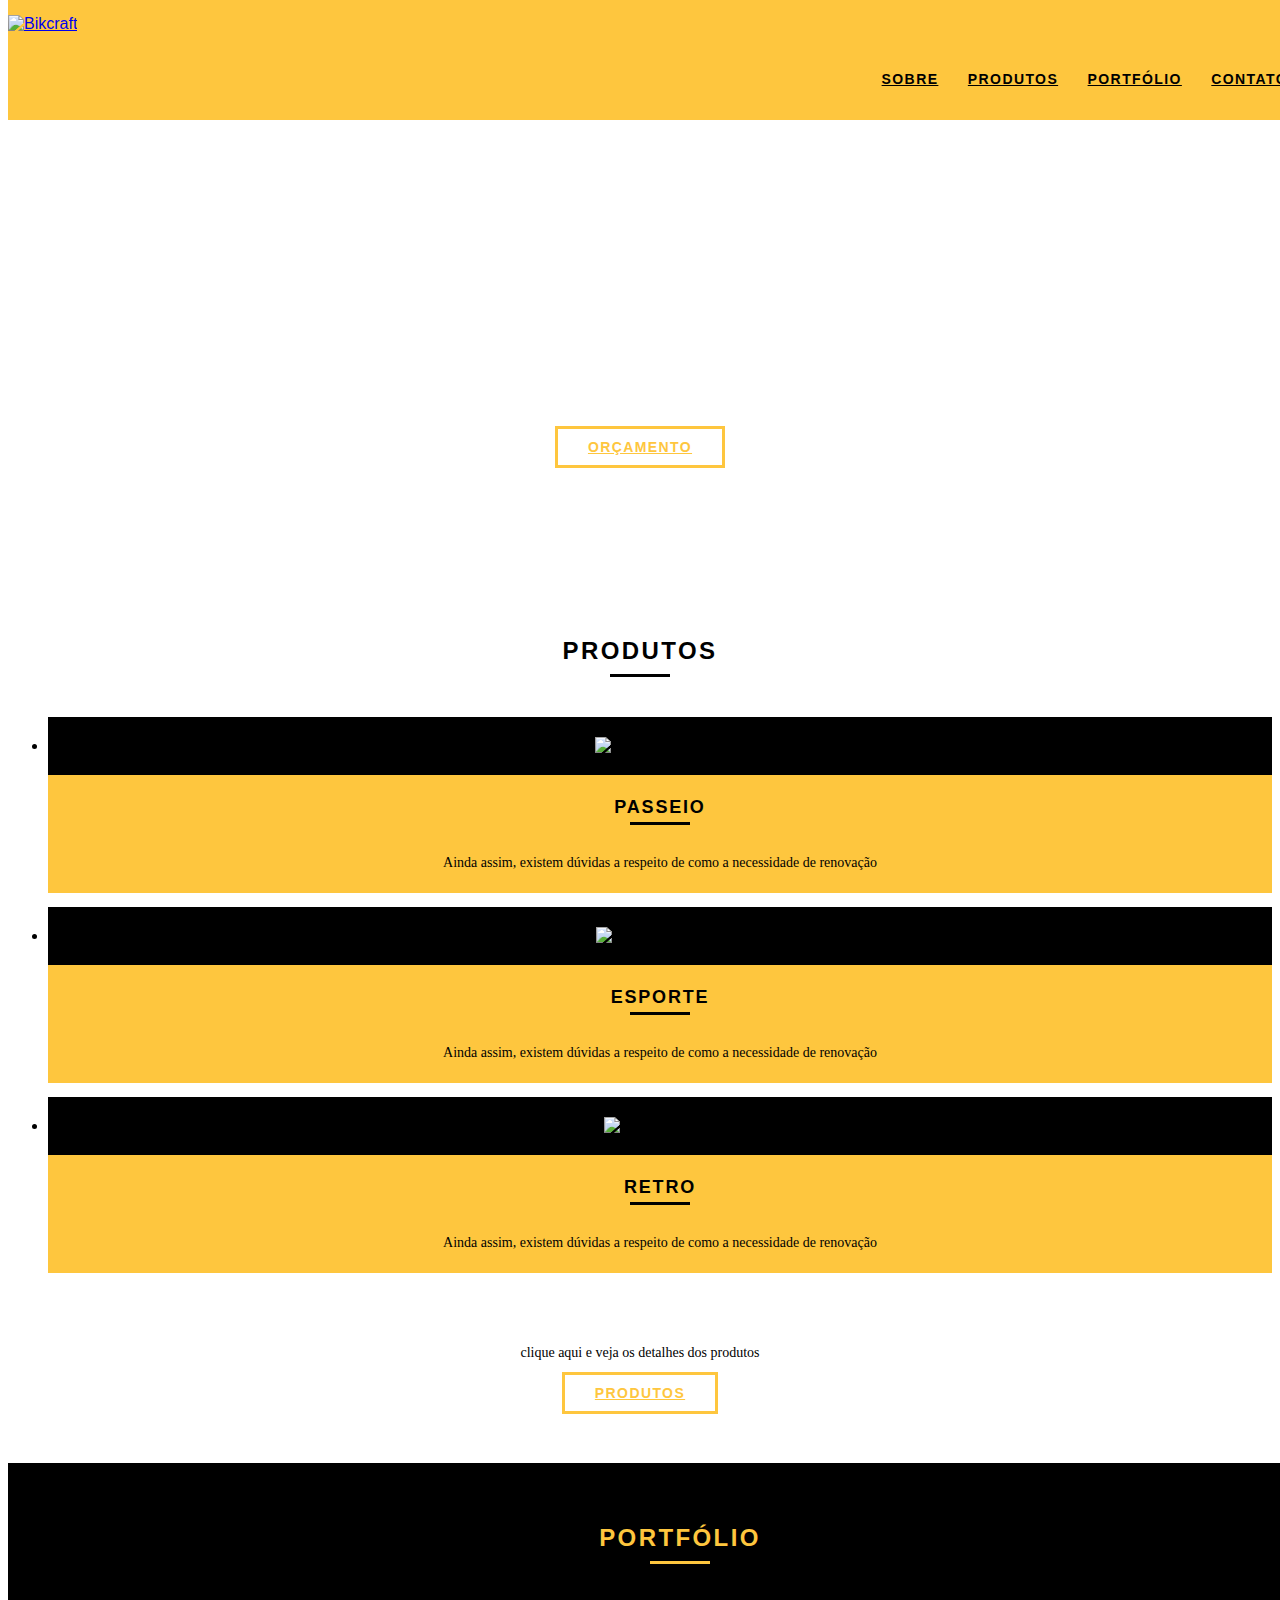
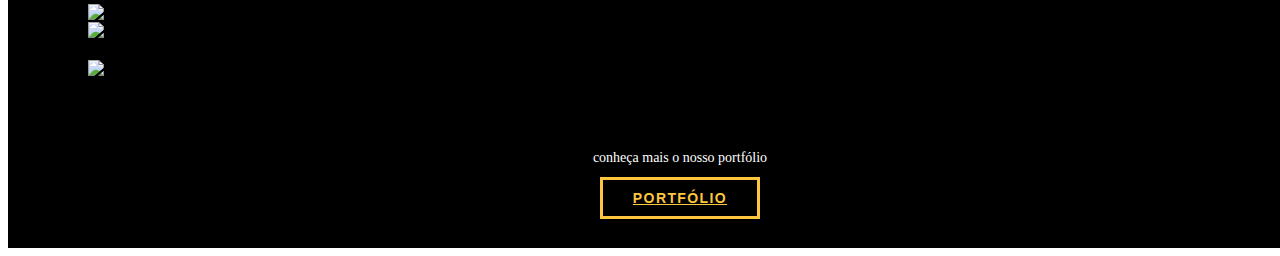
==== index.html @ a6dc9d0b "Finalizando Portfólio" ====
<!DOCTYPE html>
<html lang="pt-br">
	<head>
		<meta charset="utf-8">
		<title>Bikcraft</title>
		<link rel="stylesheet" href="css/normalize.css">
		<link rel="stylesheet" href="css/reset.css">
		<link rel="stylesheet" href="css/grid.css">
		<link rel="stylesheet" href="css/style.css">

	</head>
	<body>
		
		<header class="header">
			<div class="container">
				<a href="index.html" class="grid-4">
					<img src="img/bikcraft.svg" alt="Bikcraft">
				</a>

				<nav  class="grid-12 header_menu">
					<ul>
						<li><a href="sobre.html">Sobre</a></li>
						<li><a href="produtos.html">Produtos</a></li>
						<li><a href="portfolio.html">Portfólio</a></li>
						<li><a href="contatos.html">Contato</a></li>
					</ul>
				</nav>
			</div>
		</header>

		<section class="introducao">
			<div class="container">
				<h1>Bicicletas Feitas a Mão</h1>
				<blockquote class="quote-externo">
					<p>"Não tenha nada em sua casa que você não considere útil ou acredite ser bonito"</p>
					<cite>WILLIAM MORRIS</cite>
				</blockquote>
				<a href="pdrodutos.html" class="btn">Orçamento</a>
			</div>
		</section>

		<section class="produtos container">
			<h2  class="subtitulo">Produtos</h2>
			<ul class="produtos_lista">

				<li class="grid-1-3">
					<div class="produtos_icone"> 
						<img src="img/produtos/passeio.svg" alt="Bikcraft Passeio">
					</div>
					<h3>Passeio</h3>
					<p>Ainda assim, existem dúvidas a respeito de como a necessidade de renovação</p>
				</li>

				<li class="grid-1-3">
					<div class="produtos_icone"> 
						<img src="img/produtos/esporte.svg" alt="Bikcraft Esporte">
					</div>
					<h3>Esporte</h3>
					<p>Ainda assim, existem dúvidas a respeito de como a necessidade de renovação</p>
				</li>

				<li class="grid-1-3">
					<div class="produtos_icone"> 
						<img src="img/produtos/retro.svg" alt="Bikcraft Retro">
					</div>
					<h3>Retro</h3>
					<p>Ainda assim, existem dúvidas a respeito de como a necessidade de renovação</p>
				</li>
			</ul>

			<div class="call">
				<p>clique aqui e veja os detalhes dos produtos</p>
				<a href="produtos.html" class="btn btn-preto">Produtos</a>
			</div>
		</section>
<!--Fecha produtos-->

		<section class="portfolio">
			<div class="container">
				<h2 class="subtitulo">Portfólio</h2>
				<ul class="portfolio_lista">
					<li class="grid-8"><img src="img/portfolio/retro.jpg" alt="Bicleta Retro"></li>
					<li class="grid-8"><img src="img/portfolio/passeio.jpg" alt="Bicleta Passeio"></li>
					<li class="grid-16"><img src="img/portfolio/esporte.jpg" alt="Bicleta Esporte"></li>
				</ul>

				<div class="call">
					<p>conheça mais o nosso portfólio</p>
					<a href="portfolio.html" class="btn">Portfólio</a>
				</div>
			</div>
		</section>

	</body>
</html>
---- css/style.css ----
/* Estilos Gerais */

body{
    font-family: Arial, Helvetica, sans-serif;
}

p{
    font-family: Georgia, 'Times New Roman', serif;
    font-size: 14px;
    line-height: 20px;
}

.btn{
    border: 3px solid #fec63e;
    padding: 10px 30px;
    color: #fec63e;
    font-size: 14px;
    line-height: 20px;
    text-transform: uppercase;
    letter-spacing: .1em;
    font-weight: bold;
}

.btn:hover{
    color: #fff;
    border-color: #fff;
}

.btn.btn-preto:hover{
    color: #000;
    border-color: black;
}

.subtitulo{
    font-size: 24px;
    line-height: 30px;
    font-weight: bold;
    letter-spacing: .1em;
    color: black;
    text-transform: uppercase;
    text-align: center;
    margin-bottom: 40px;
}

.subtitulo:after{
    content: "";
    display: block;
    width: 60px;
    height: 3px;
    background: black;
    margin: 8px auto;
}

/* Header */

.header{
    position: fixed;
    top: 0;
    width: 100%;
    background: #fec63e;
    padding: 15px 0;
    z-index: 10;
}

.header_menu{
    text-align: right;
}

.header_menu ul li{
    display: inline-block;
    margin-left: 25px;
    margin-top: 20px;
}

.header_menu ul li a{
    color: #000;
    font-weight: bold;
    text-transform: uppercase;
    letter-spacing: .1em;
    font-size: 14px;
    line-height: 20px;
    padding: 10px 0;
}

.header_menu ul li a:hover {
    color: #fff
}

/* Introdução */

.introducao{
    width: 100%;
    height: 380px;
    background: url("../img/bg.jpg");
    background-size: cover;
    margin-top: 96px;
    text-align: center;
    padding-top: 80px;
}

.introducao h1{
    font-size: 48px;
    color: #fff;
    font-weight: bold;
    text-transform: uppercase;
}

.quote-externo{
    max-width: 320px;
    margin: 0 auto;
    color: #fff;
    margin-bottom: 40px;
}

.quote-externo p{
    font-style: italic;
}

.quote-externo p:before, .quote-externo p:after{
    content: "";
    display: block;
    width: 60px;
    height: 3px;
    background: #fff;
    margin: 14px auto 10px auto;
}

.quote-externo cite{
    font-style: normal;
    font-weight: bold;
    font-size: 14px;
    letter-spacing: .1em;
}

/* Produtos */

.produtos{
    padding: 60px 0px 60px 0px;
}

.produtos_lista li{
    background: #fec63e;
    text-align: center;
}

.produtos_lista li h3{
    font-weight: bold;
    font-size: 18px;
    line-height: 25px;
    text-transform: uppercase;
    letter-spacing: .1em;
    margin-top: 20px;
}

.produtos_lista li h3:after{
    content: "";
    display: block;
    width: 60px;
    height: 3px;
    background: black;
    margin: 2px auto;
}

.produtos_lista li p{
    padding: 10px 20px 20px 20px;
}

.produtos_icone{
    background: black;
    padding: 20px;
}

.call{
    padding-top: 40px;
    text-align: center;
    clear: both;
}

.call p{
    margin-bottom: 20px;
}

/* Portfólio */

.portfolio{
    width: 100%;
    background: black;
    padding: 40px;
}

.portfolio .subtitulo{
    color: #fec63e;
}

.portfolio .subtitulo:after{
    background: #fec63e;
}

.portfolio_lista li:last-child{
    margin-top: 20px;
}

.portfolio .call p{
    color: #fff;
}
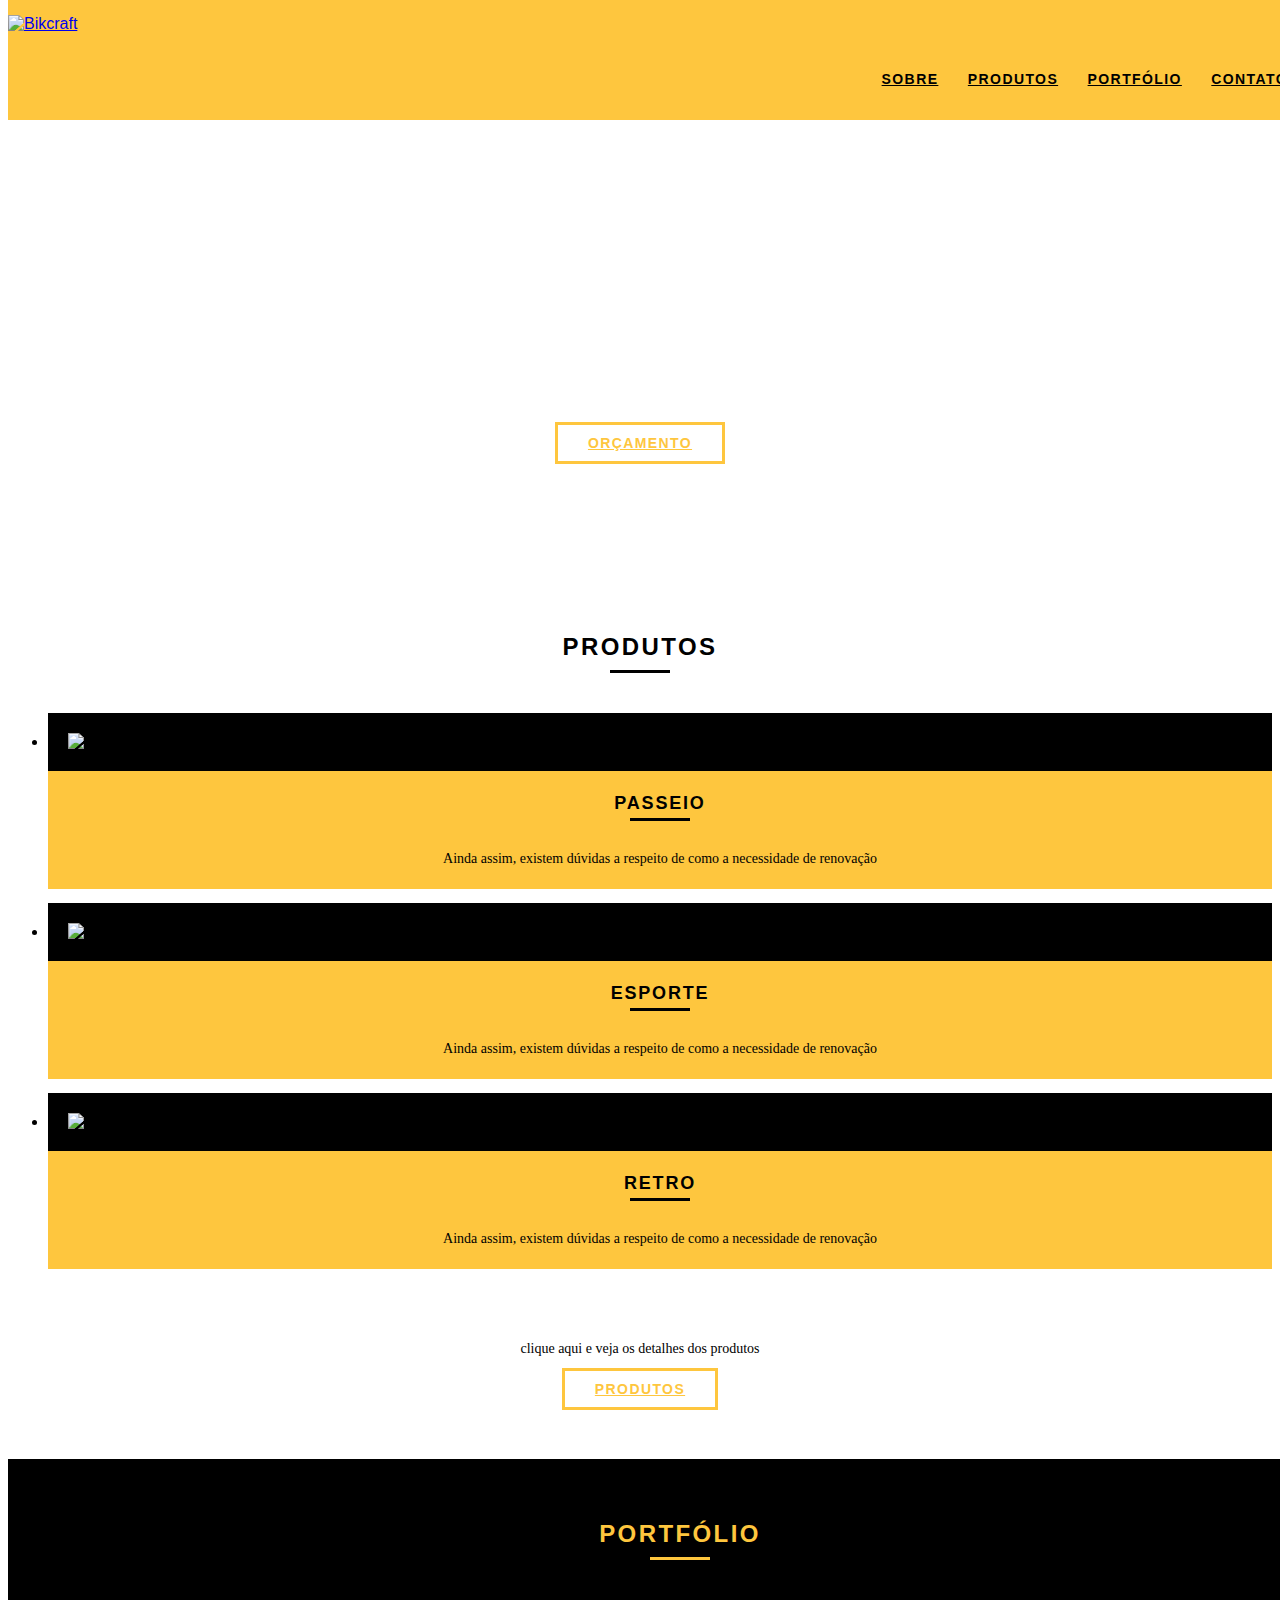
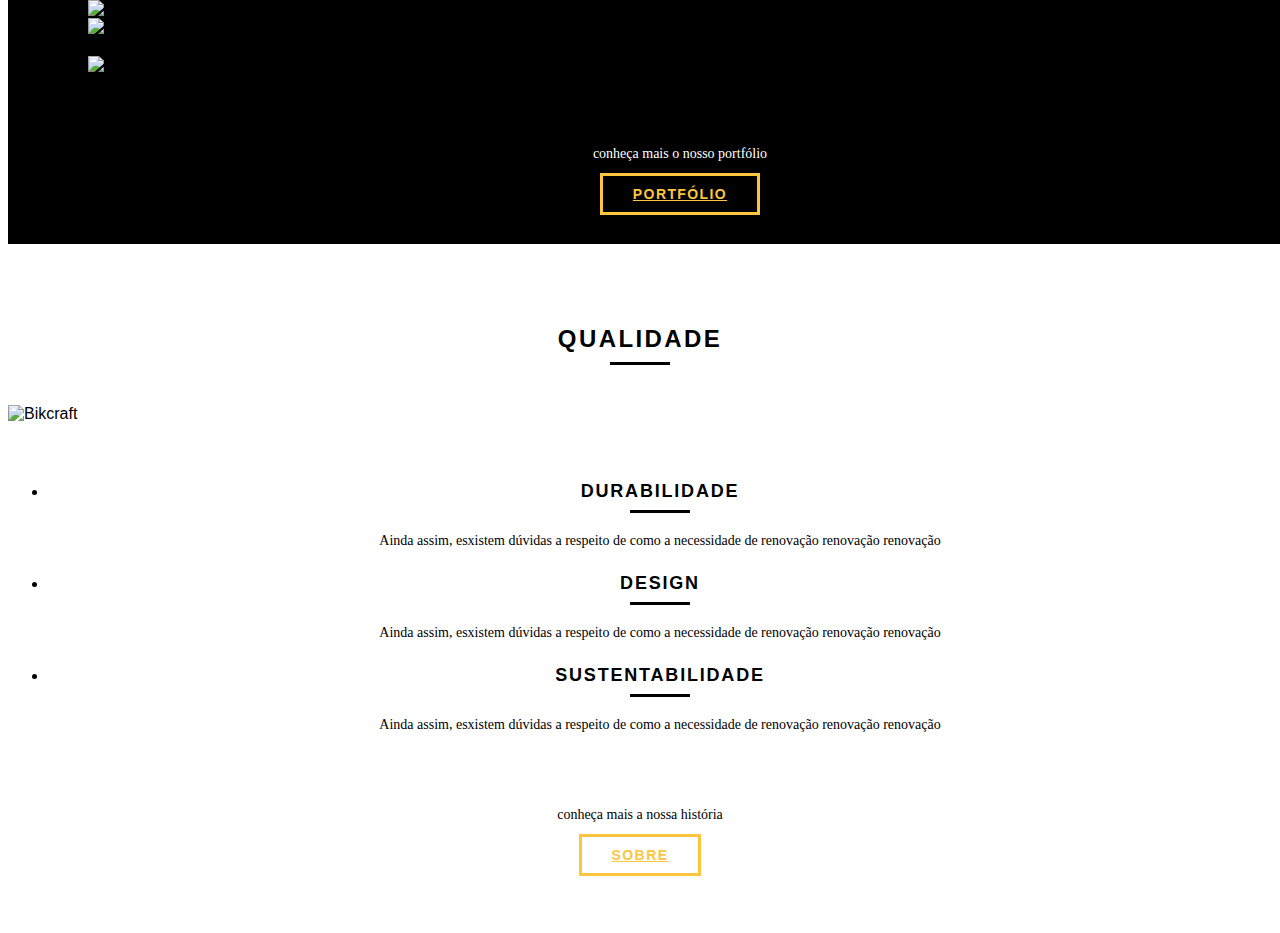
==== commit aa846d4c: "Finalzando qualidade" ====
--- a/index.html
+++ b/index.html
@@ -91,5 +91,28 @@
 			</div>
 		</section>
 
+		<section class="qualidade container">
+			<h2 class="subtitulo">qualidade</h2>
+			<img src="img/bikcraft-qualidade.svg" alt="Bikcraft">
+			<ul class="qualidade_lista">
+				<li class="grid-1-3">
+					<h3>Durabilidade</h3>
+					<p>Ainda assim, esxistem dúvidas a respeito de como a necessidade de renovação renovação renovação</p>
+				</li>
+				<li class="grid-1-3">
+					<h3>Design</h3>
+					<p>Ainda assim, esxistem dúvidas a respeito de como a necessidade de renovação renovação renovação</p>
+				</li>
+				<li class="grid-1-3">
+					<h3>Sustentabilidade</h3>
+					<p>Ainda assim, esxistem dúvidas a respeito de como a necessidade de renovação renovação renovação</p>
+				</li>
+			</ul>
+			<div class="call">
+				<p>conheça mais a nossa história</p>
+				<a href="sobre.html" class="btn btn-preto">Sobre</a>
+			</div>
+		</section>
+
 	</body>
 </html>--- a/css/style.css
+++ b/css/style.css
@@ -8,6 +8,10 @@
     font-family: Georgia, 'Times New Roman', serif;
     font-size: 14px;
     line-height: 20px;
+}
+
+img{
+    display: block;
 }
 
 .btn{
@@ -93,7 +97,7 @@
     height: 380px;
     background: url("../img/bg.jpg");
     background-size: cover;
-    margin-top: 96px;
+    margin-top: 92px;
     text-align: center;
     padding-top: 80px;
 }
@@ -202,4 +206,55 @@
 
 .portfolio .call p{
     color: #fff;
-}+}
+
+/* Qualidade */
+
+.qualidade{
+    padding: 60px 0;
+}
+
+.qualidade:after{
+    content: "";
+    width: 634px;
+    height: 83px;
+    display: block;
+    background: url("../img/linhas.svg") no-repeat center;
+    position: absolute;
+    top: 209px;
+    right:162px;
+    z-index: -1;
+}
+
+.qualidade img{
+    margin: 0 auto;
+}
+
+.qualidade_lista{
+    padding-top: 20px;
+}
+
+.qualidade_lista li{
+    text-align: center;
+    padding: 0 40px;
+}
+
+.qualidade_lista li h3{
+    font-weight: bold;
+    font-size: 18px;
+    line-height: 25px;
+    text-transform: uppercase;
+    letter-spacing: .1em;
+    margin-top: 20px;
+}
+
+.qualidade_lista li h3:after{
+    content: "";
+    display: block;
+    width: 60px;
+    height: 3px;
+    background: black;
+    margin: 6px auto;
+}
+
+/* footer */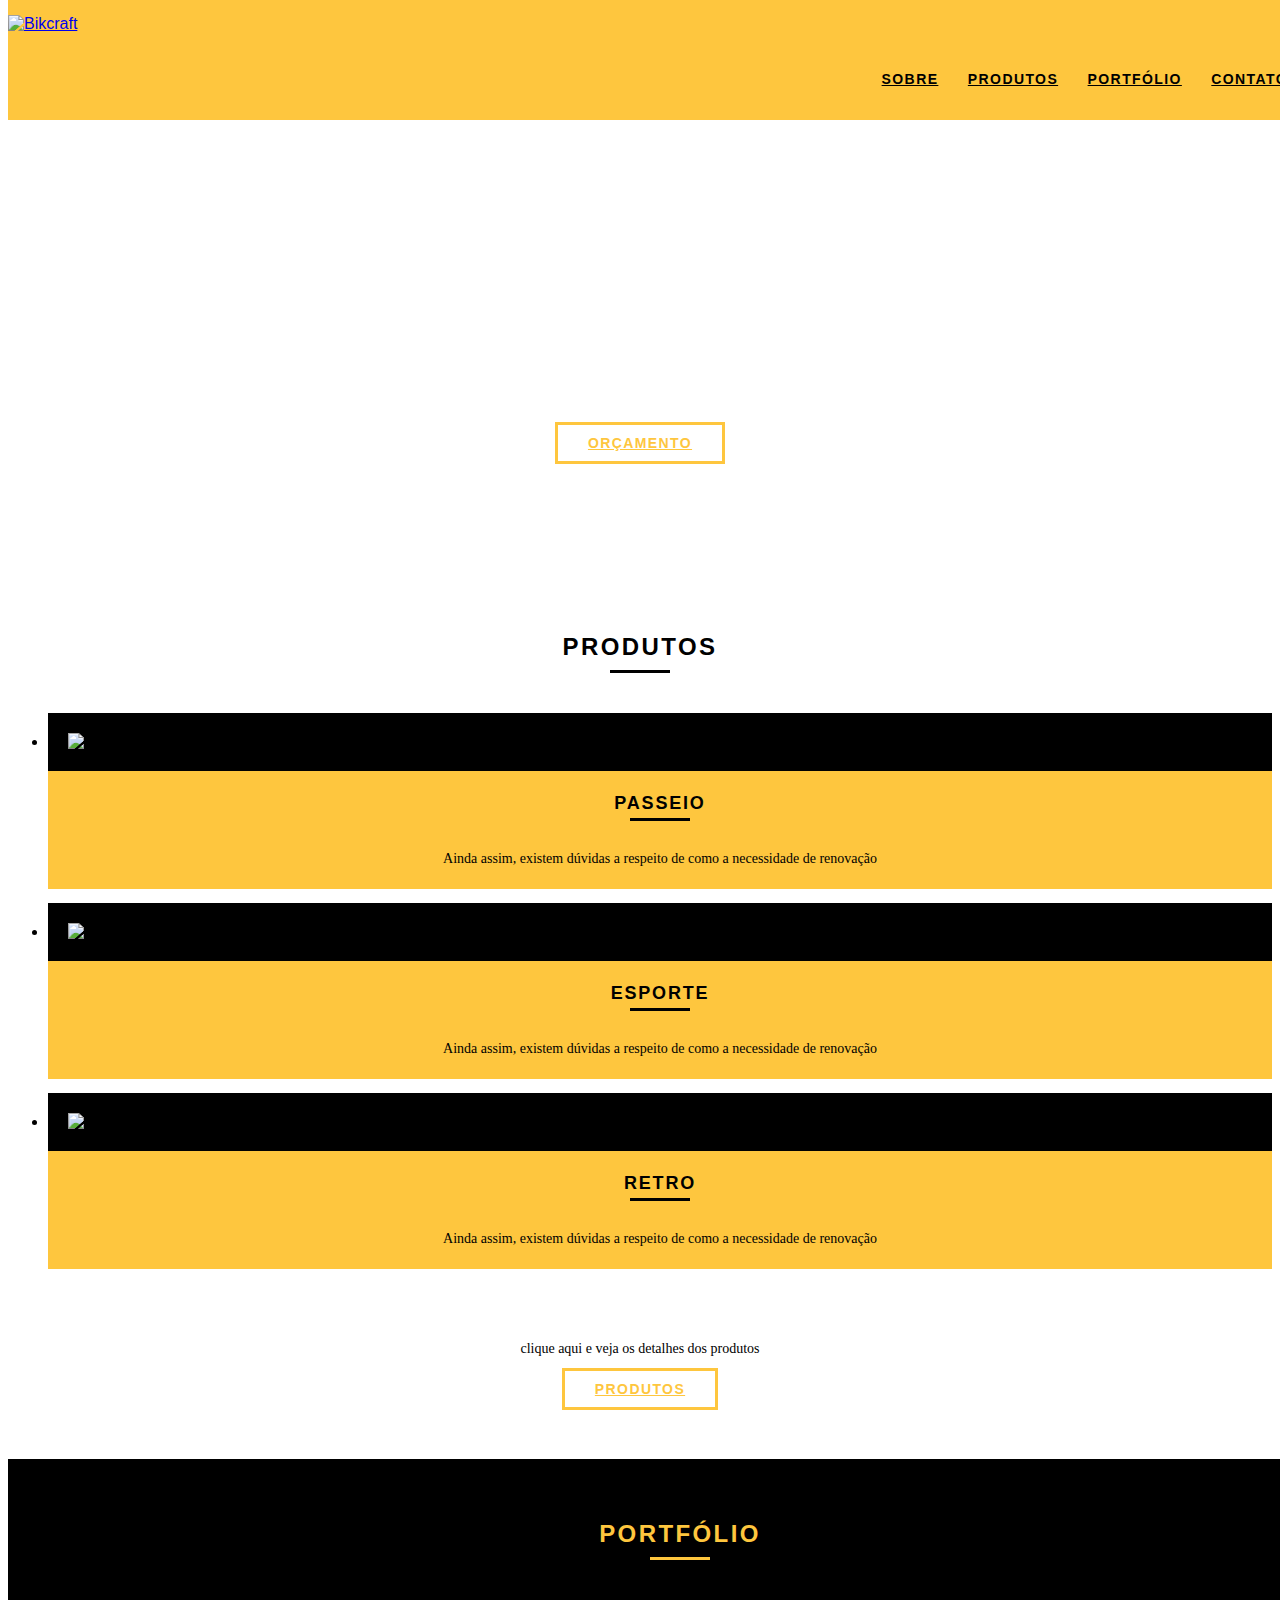
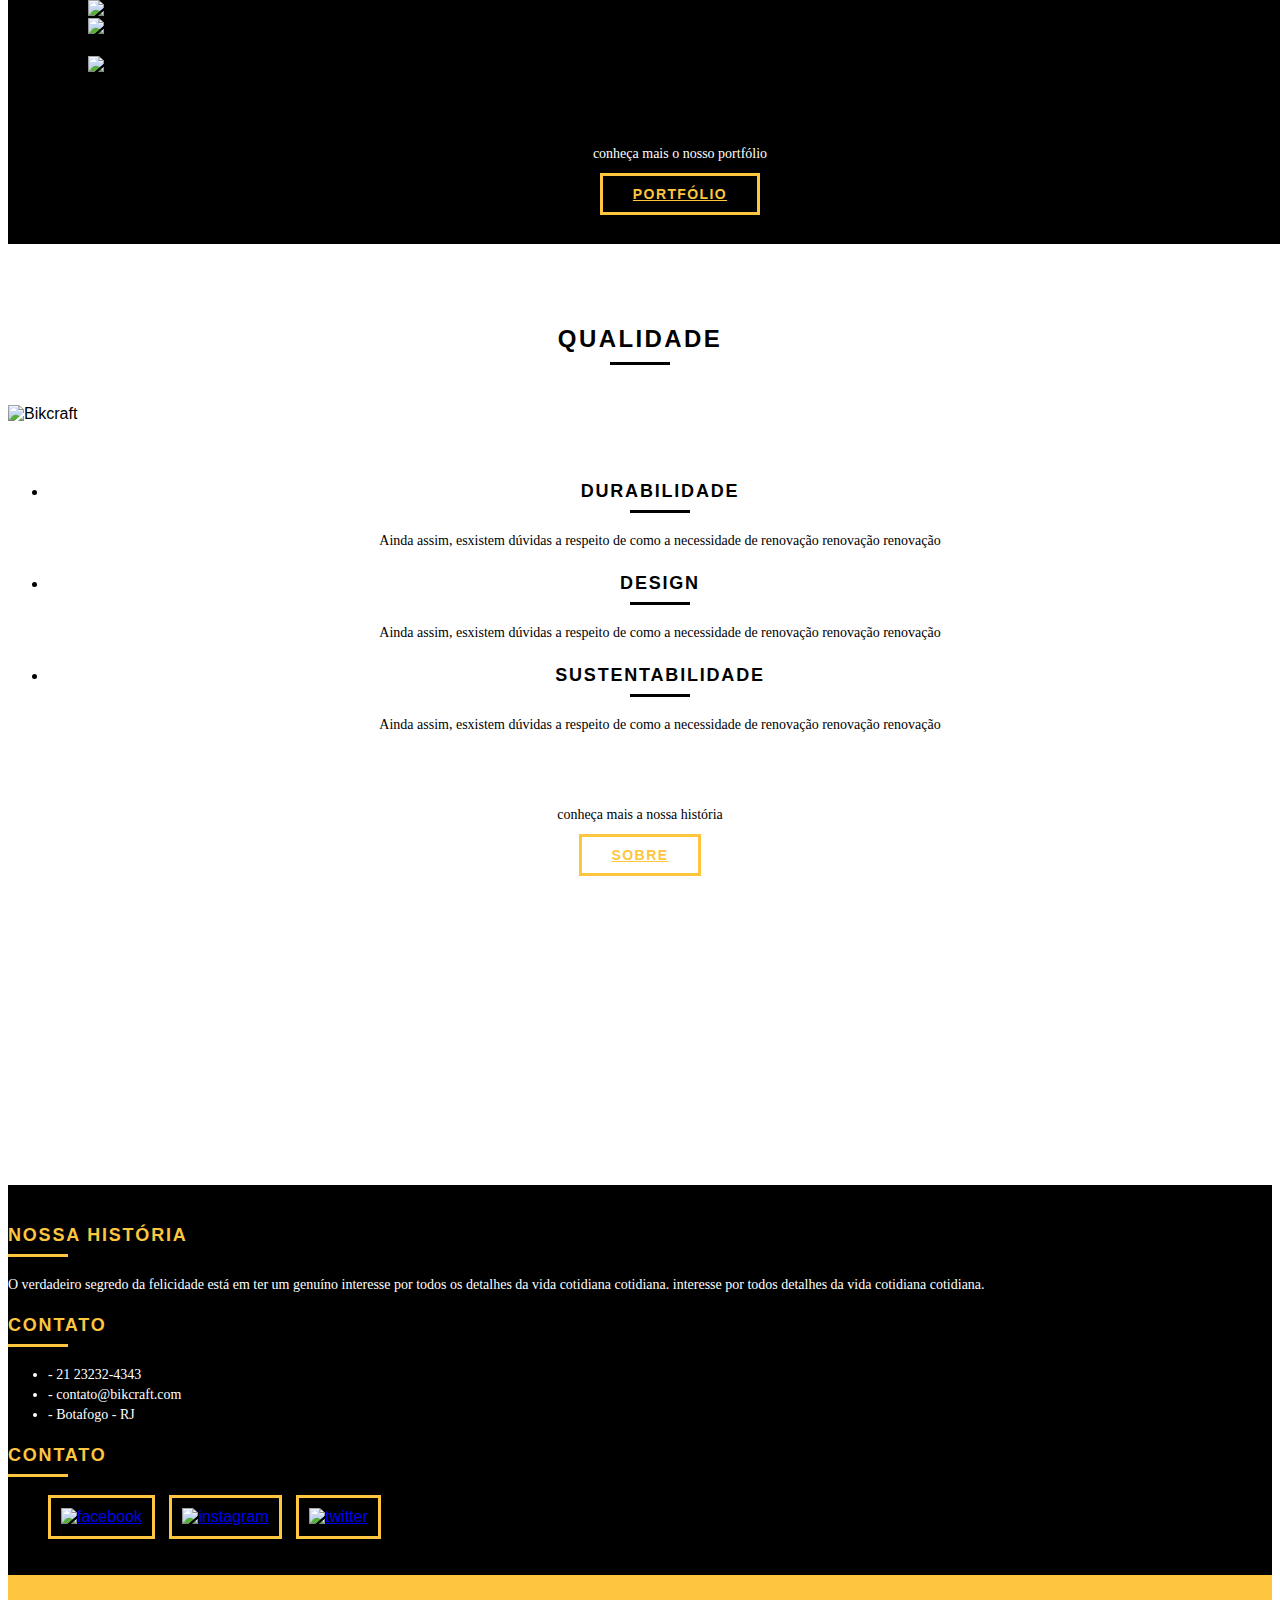
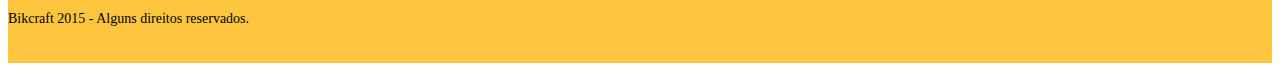
==== commit c639e2e0: "finalizando footer" ====
--- a/index.html
+++ b/index.html
@@ -114,5 +114,46 @@
 			</div>
 		</section>
 
+		<section class="quebra">
+			<blockquote class="quote-externo container">
+				<p>"O verdadeiro segredo da felicidade está em ter um genuíno interesse por todos os detalhes da vida cotidiana."</p>
+				<cite>WILLIAM MORRIS</cite>
+			</blockquote>
+		</section>
+
+		<footer>
+			<div class="footer">
+				<div class="container">
+					<div class="grid-8 footer_historia">
+						<h3>Nossa História</h3>
+						<p>O verdadeiro segredo da felicidade está em ter um genuíno interesse por todos os detalhes da vida cotidiana cotidiana. interesse por todos detalhes da vida cotidiana cotidiana.</p>
+					</div>
+
+					<div class="grid-4 footer_contato">
+						<h3>Contato</h3>
+						<ul>
+							<li>- 21 23232-4343</li>
+							<li>- contato@bikcraft.com</li>
+							<li>- Botafogo - RJ</li>
+						</ul>
+					</div>
+
+					<div class="grid-4 footer_redes">
+						<h3>Contato</h3>
+						<ul>
+							<li><a href="http://facebook.com" target="_blank"><img src="img/redes-sociais/facebook.svg" alt="facebook"></a></li>
+							<li><a href="http://instagram.com" target="_blank"><img src="img/redes-sociais/instagram.svg" alt="instagram"></a></li>
+							<li><a href="http://twitter.com" target="_blank"><img src="img/redes-sociais/twitter.svg" alt="twitter"></a></li>
+						</ul>
+					</div>
+				</div>
+			</div>
+
+			<div class="copy">
+				<div class="container">
+					<p class=grid-16>Bikcraft 2015 - Alguns direitos reservados.</p>
+				</div>
+			</div>
+		</footer>
 	</body>
 </html>--- a/css/style.css
+++ b/css/style.css
@@ -257,4 +257,75 @@
     margin: 6px auto;
 }
 
-/* footer */+/* quebra */
+
+.quebra{
+    width: 100%;
+    height: 220px;
+    background: url("../img/bg-footer.jpg") no-repeat center;
+    background-size: cover;
+    text-align: center;
+    padding-top: 40px;
+}
+
+.quebra .quote-externo{
+    max-width: 400px;
+}
+
+/* footer */
+
+.footer{
+    width: 100%;
+    background: black;
+    color: #fff;
+    padding: 20px 0;
+}
+
+.footer h3{
+    font-size: 18px;
+    line-height: 25px;
+    color: #fec63e;
+    text-transform: uppercase;
+    letter-spacing: .1em;
+    font-weight: bold;
+}
+
+.footer h3:after{
+    content: "";
+    display: block;
+    width: 60px;
+    height: 3px;
+    background: #fec63e;
+    margin: 6px 0 12px 0;
+}
+
+.footer_historia{
+    padding-right: 40px;
+}
+
+.footer_contato ul li{
+    font-size: 14px;
+    line-height: 20px;
+    font-family: Georgia, 'Times New Roman', Times, serif;
+}
+
+.footer_redes ul li{
+    display: inline-block;
+    margin-right: 10px;
+}
+
+.footer_redes ul li a{
+    border: 3px solid #fec63e;
+    display: block;
+    padding: 10px;
+}
+
+.footer_redes ul li a:hover{
+    border-color: #fff;
+}
+
+.copy{
+    width: 100%;
+    padding: 20px 0;
+    background: #fec63e;
+}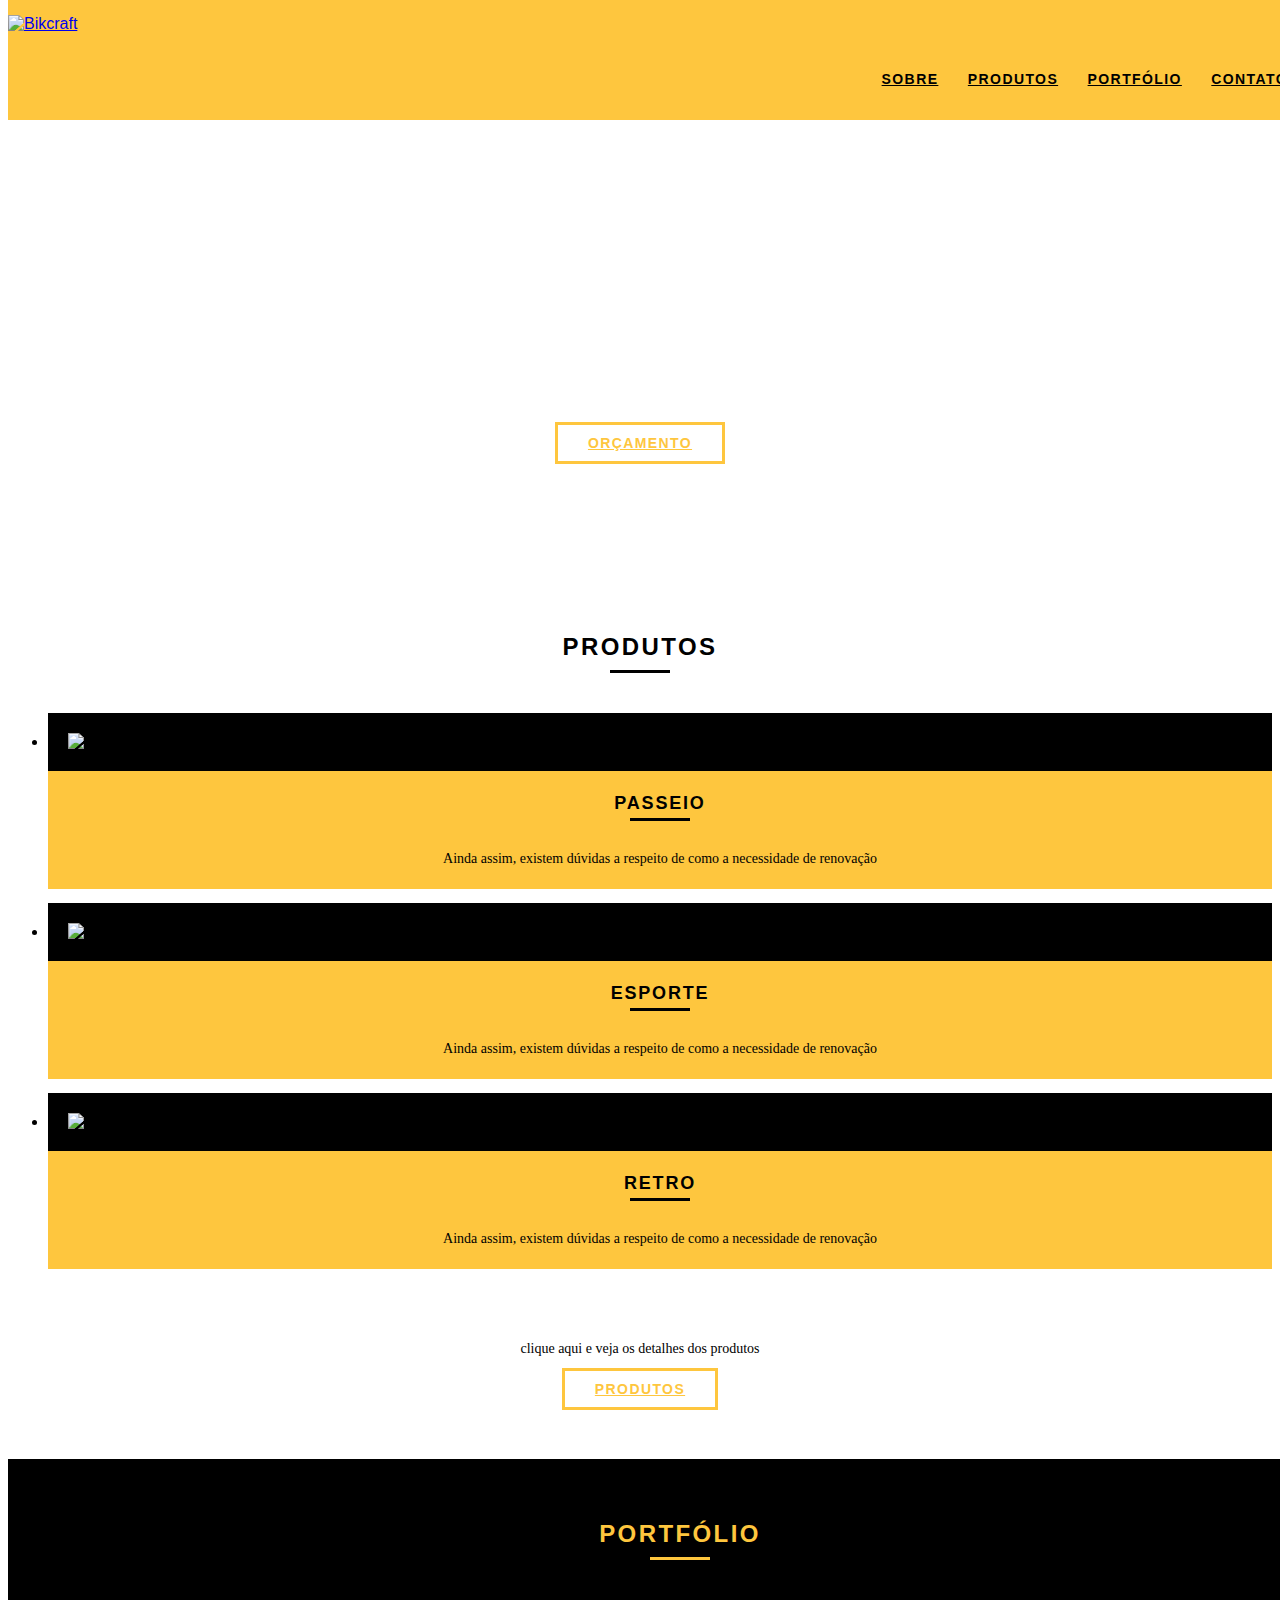
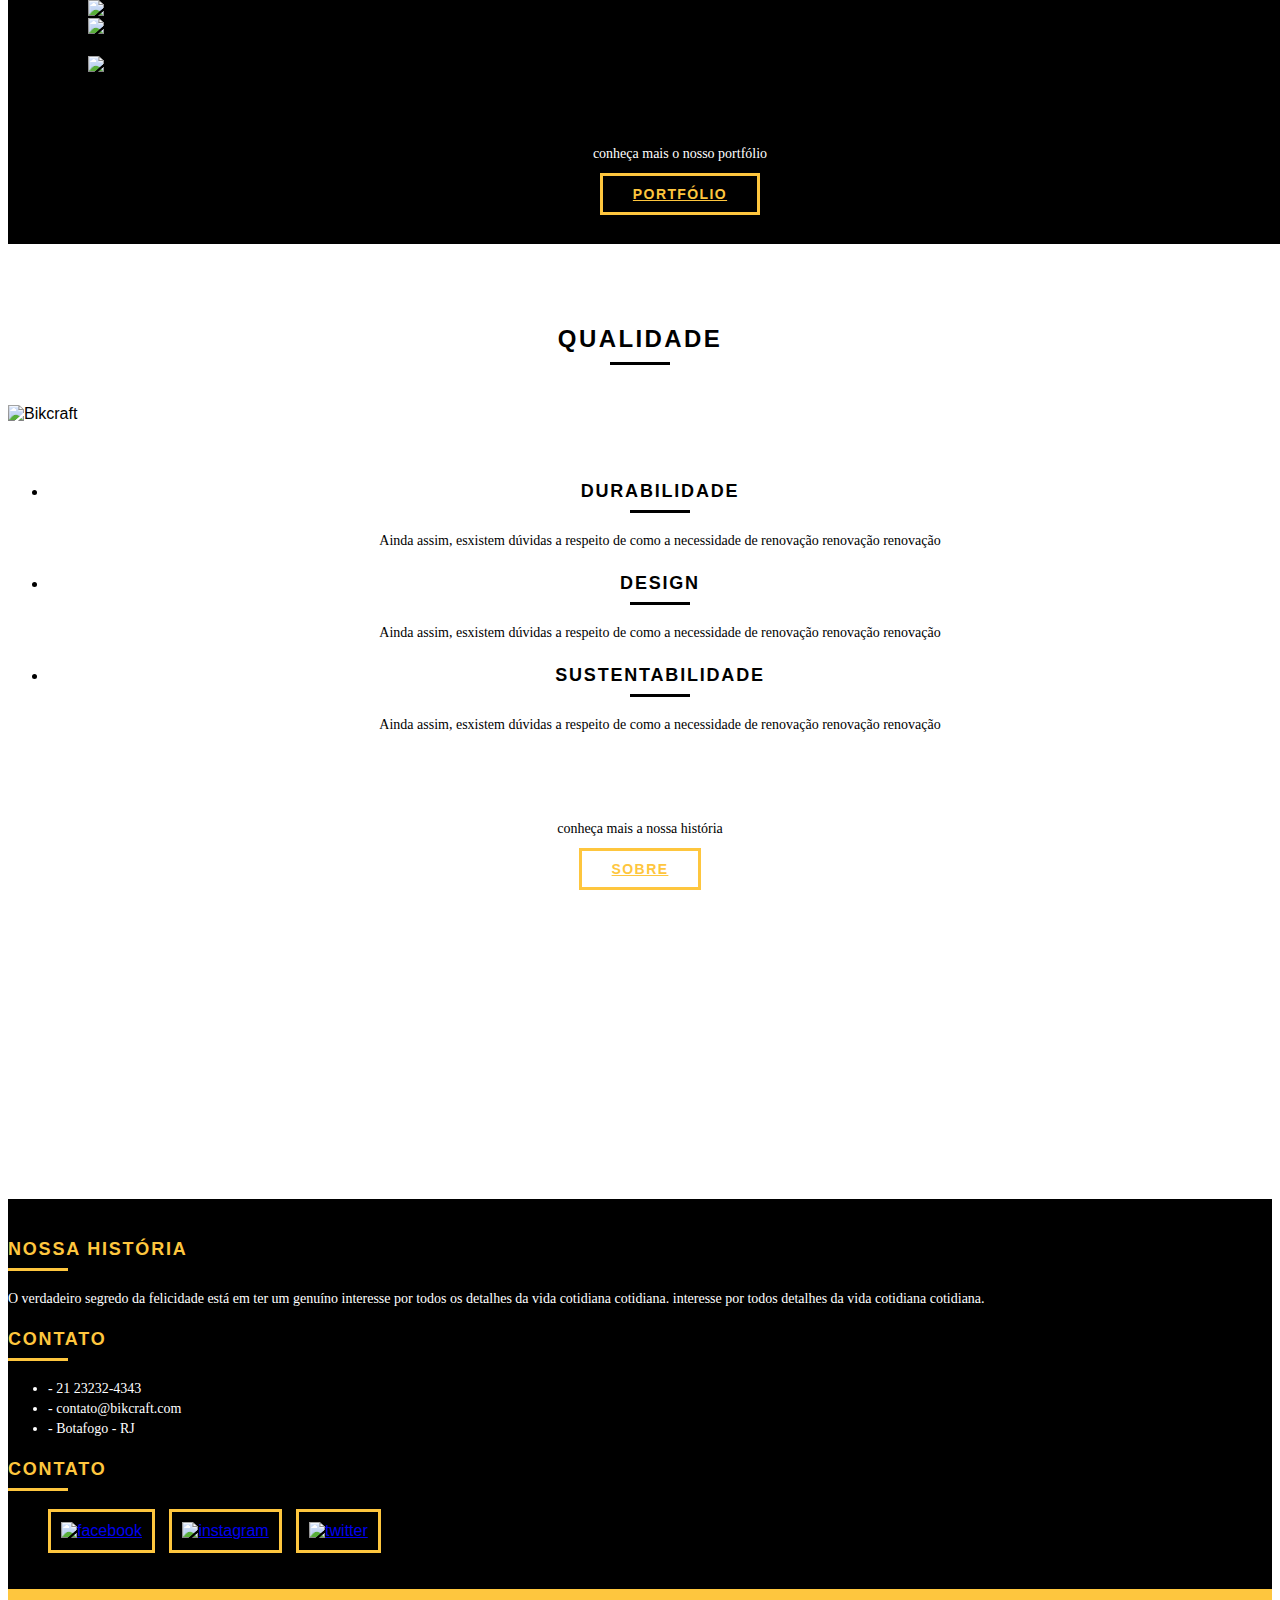
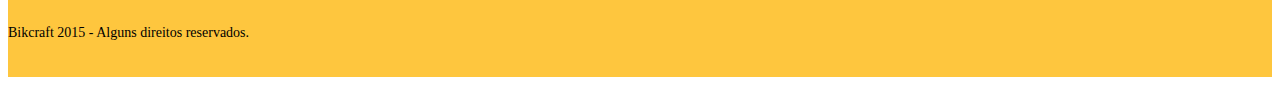
==== commit 386a54ad: "Arrumando nome do arquivo contato.html nos códigos" ====
--- a/index.html
+++ b/index.html
@@ -22,7 +22,7 @@
 						<li><a href="sobre.html">Sobre</a></li>
 						<li><a href="produtos.html">Produtos</a></li>
 						<li><a href="portfolio.html">Portfólio</a></li>
-						<li><a href="contatos.html">Contato</a></li>
+						<li><a href="contato.html">Contato</a></li>
 					</ul>
 				</nav>
 			</div>
--- a/css/style.css
+++ b/css/style.css
@@ -55,6 +55,25 @@
     margin: 8px auto;
 }
 
+.subtitulo-interno{
+    font-size: 24px;
+    line-height: 30px;
+    font-weight: bold;
+    letter-spacing: .1em;
+    color: black;
+    text-transform: uppercase;
+    margin-bottom: 20px;
+}
+
+.subtitulo-interno:after{
+    content: "";
+    display: block;
+    width: 60px;
+    height: 3px;
+    background: black;
+    margin: 8px 0;
+}
+
 /* Header */
 
 .header{
@@ -68,6 +87,10 @@
 
 .header_menu{
     text-align: right;
+}
+
+.header_menu ul li a.menu_ativo{
+    color:#fff;
 }
 
 .header_menu ul li{
@@ -134,6 +157,32 @@
     font-weight: bold;
     font-size: 14px;
     letter-spacing: .1em;
+}
+
+/* Introdução interna*/
+
+.introducao-interna{
+    width: 100%;
+    margin-top: 92px;
+    height: 160px;
+    text-align: center;
+    color: #fff;
+    padding-top: 30px;
+}
+
+.introducao-interna h1{
+    font-size: 36px;
+    font-weight: bold;
+    text-transform: uppercase;
+}
+
+.introducao-interna h1:after{
+    content: "";
+    display: block;
+    width: 60px;
+    height: 3px;
+    background: #fff;
+    margin: 6px auto 10px auto;
 }
 
 /* Produtos */
@@ -232,6 +281,7 @@
 
 .qualidade_lista{
     padding-top: 20px;
+    overflow: auto; /*clear fix*/
 }
 
 .qualidade_lista li{
@@ -306,7 +356,7 @@
 .footer_contato ul li{
     font-size: 14px;
     line-height: 20px;
-    font-family: Georgia, 'Times New Roman', Times, serif;
+    font-family: Georgia, 'Times New Roman', serif;
 }
 
 .footer_redes ul li{
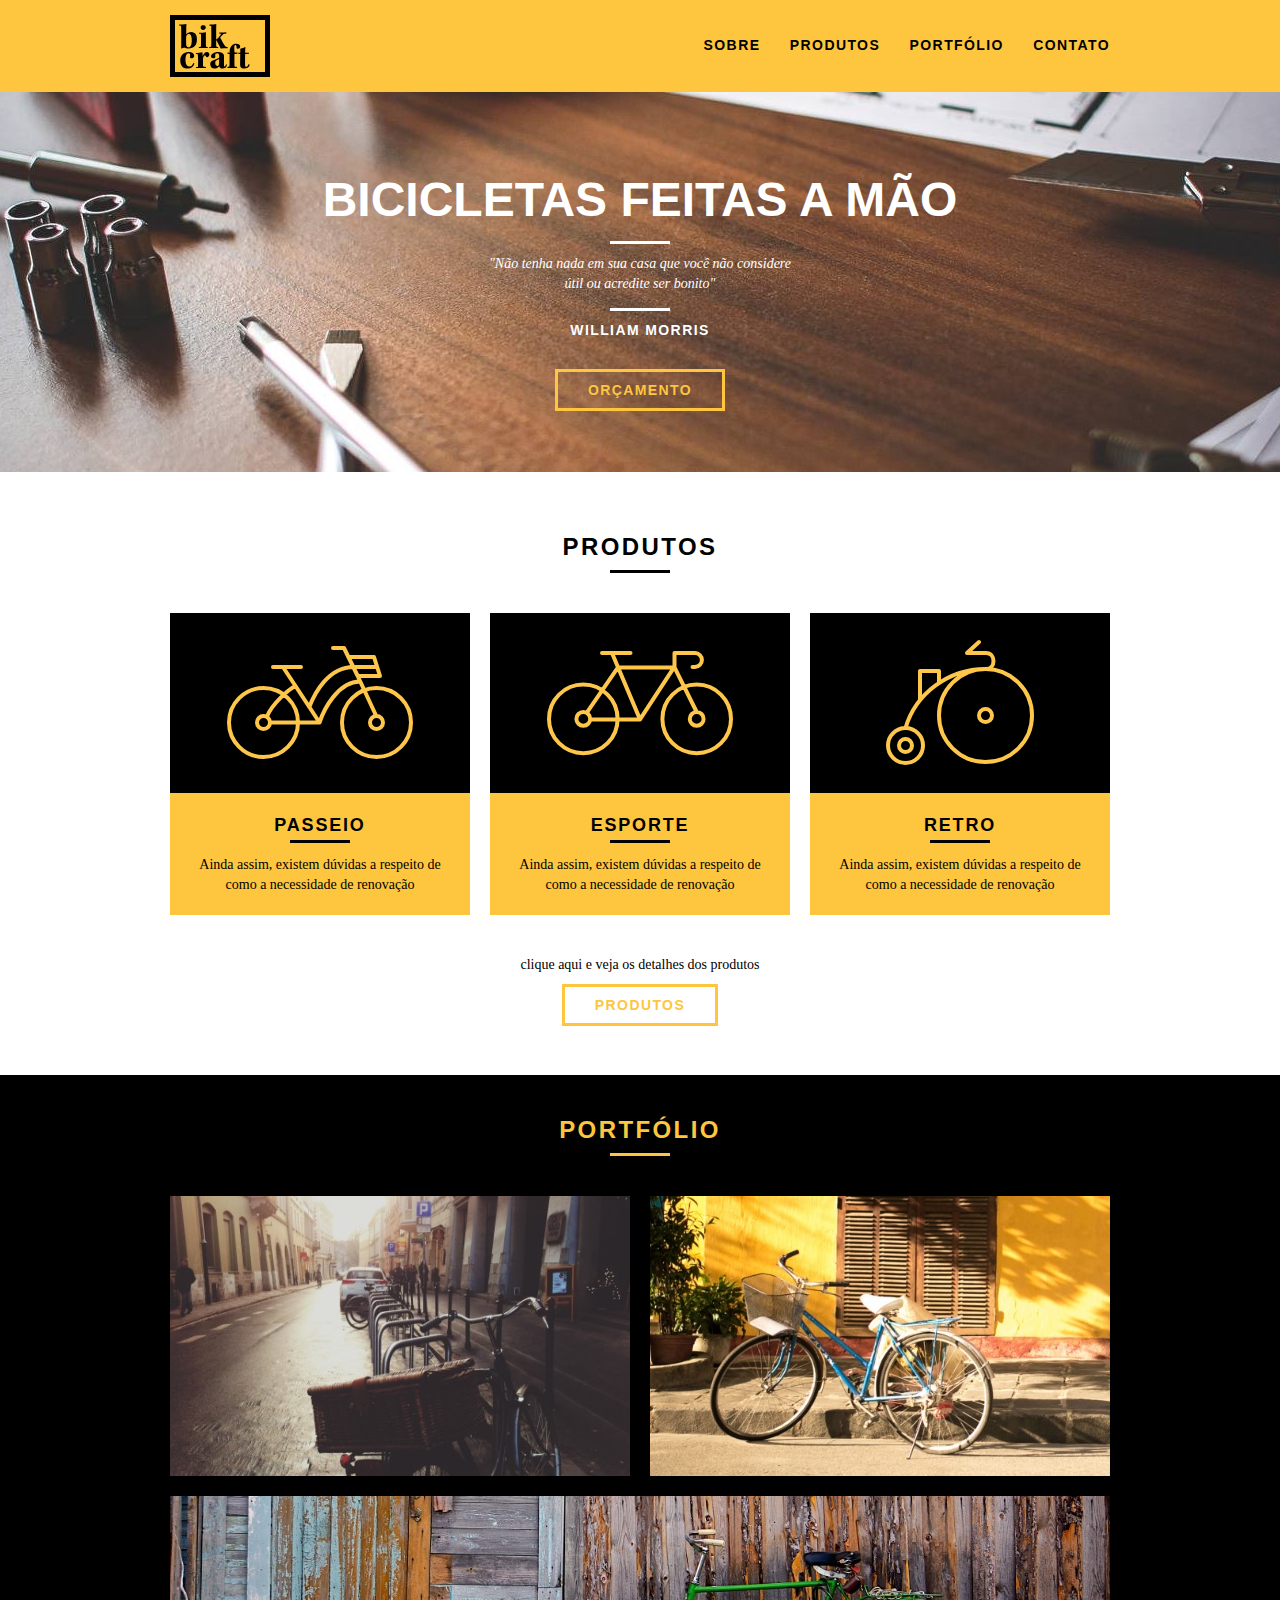
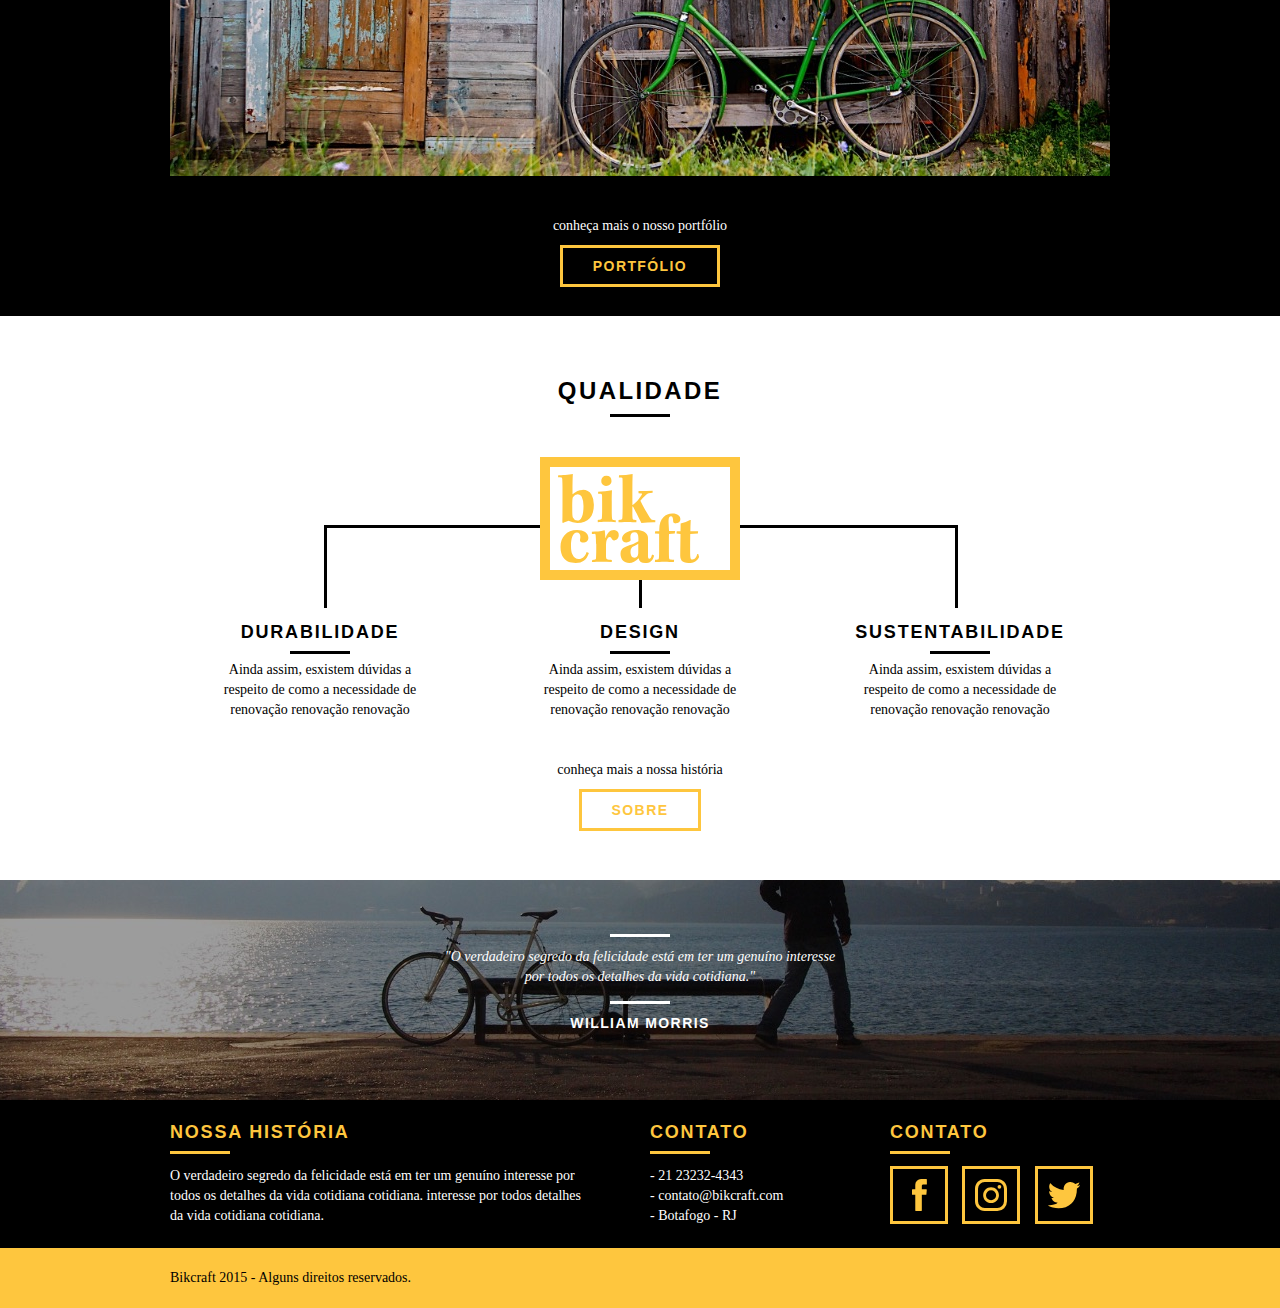
==== commit 0d7faa03: "Tornando o site responsivo" ====
--- a/index.html
+++ b/index.html
@@ -7,6 +7,7 @@
 		<link rel="stylesheet" href="css/reset.css">
 		<link rel="stylesheet" href="css/grid.css">
 		<link rel="stylesheet" href="css/style.css">
+		<link rel="stylesheet" href="css/responsivo.css">
 
 	</head>
 	<body>
@@ -35,7 +36,7 @@
 					<p>"Não tenha nada em sua casa que você não considere útil ou acredite ser bonito"</p>
 					<cite>WILLIAM MORRIS</cite>
 				</blockquote>
-				<a href="pdrodutos.html" class="btn">Orçamento</a>
+				<a href="produtos.html" class="btn">Orçamento</a>
 			</div>
 		</section>
 
--- a/css/grid.css
+++ b/css/grid.css
@@ -0,0 +1,81 @@
+*, *:before, *:after {
+  -webkit-box-sizing: border-box; 
+  -moz-box-sizing: border-box; 
+  box-sizing: border-box;
+}
+
+.container {
+	width: 960px;
+	margin: 0 auto;
+	padding: 0px;
+	position: relative;
+}
+
+.container:after, .container:before {
+	content: " ";
+	display: table;
+}
+
+.container:after {
+	clear: both;
+}
+
+.grid-1, .grid-2, .grid-3, .grid-4, .grid-5, .grid-6, .grid-7, .grid-8, .grid-9, .grid-10, .grid-11, .grid-12, .grid-13, .grid-14, .grid-15, .grid-16, .grid-1-3 {
+	float: left;
+	margin-left: 10px;
+	margin-right: 10px;
+}
+
+.grid-1 	{width: 40px;}
+.grid-2 	{width: 100px;}
+.grid-3 	{width: 160px;}
+.grid-4 	{width: 220px;}
+.grid-5 	{width: 280px;}
+.grid-6 	{width: 340px;}
+.grid-7 	{width: 400px;}
+.grid-8 	{width: 460px;}
+.grid-9 	{width: 520px;}
+.grid-10 	{width: 580px;}
+.grid-11 	{width: 640px;}
+.grid-12 	{width: 700px;}
+.grid-13 	{width: 760px;}
+.grid-14 	{width: 820px;}
+.grid-15 	{width: 880px;}
+.grid-16 	{width: 940px;}
+.grid-1-3	{width: 300px;}
+
+@media only screen and (min-width: 788px) and (max-width: 979px){
+	.container {
+		width: 768px;
+	}
+
+	.grid-1 	{width: 28px;}
+	.grid-2 	{width: 76px;}
+	.grid-3 	{width: 124px;}
+	.grid-4 	{width: 172px;}
+	.grid-5 	{width: 220px;}
+	.grid-6 	{width: 268px;}
+	.grid-7 	{width: 316px;}
+	.grid-8 	{width: 364px;}
+	.grid-9 	{width: 412px;}
+	.grid-10 	{width: 460px;}
+	.grid-11 	{width: 508px;}
+	.grid-12 	{width: 556px;}
+	.grid-13 	{width: 604px;}
+	.grid-14 	{width: 652px;}
+	.grid-15 	{width: 700px;}
+	.grid-16 	{width: 748px;}
+	.grid-1-3	{width: 236px;}
+}
+
+@media only screen and (max-width: 787px){
+	.container {
+		width: 300px;
+	}
+
+	.grid-1, .grid-2, .grid-3, .grid-4, .grid-5, .grid-6, .grid-7, .grid-8, .grid-9, .grid-10, .grid-11, .grid-12, .grid-13, .grid-14, .grid-15, .grid-16, .grid-1-3 {
+		width: 300px;
+		margin: 0 0 20px 0;
+		float: none;
+	}
+}--- a/css/style.css
+++ b/css/style.css
@@ -12,6 +12,7 @@
 
 img{
     display: block;
+    max-width: 100%;
 }
 
 .btn{
@@ -118,7 +119,7 @@
 .introducao{
     width: 100%;
     height: 380px;
-    background: url("../img/bg.jpg");
+    background: url("../img/bg.jpg") no-repeat center;
     background-size: cover;
     margin-top: 92px;
     text-align: center;
@@ -194,6 +195,10 @@
 .produtos_lista li{
     background: #fec63e;
     text-align: center;
+}
+
+.produtos_lista li img{
+    margin: 0 auto;
 }
 
 .produtos_lista li h3{
--- a/css/responsivo.css
+++ b/css/responsivo.css
@@ -0,0 +1,151 @@
+@media only screen and (min-width: 788px) and (max-width: 979px){
+
+	.qualidade:after{
+		right:66px;
+	}
+
+	.qualidade_lista li{
+		text-align: center;
+		padding: 0 10px;
+	}
+
+	.footer_redes ul li a{
+		border: 3px solid #fec63e;
+		display: block;
+		padding: 6px;
+	}
+
+	.footer_redes ul li a img{
+		width: 26px;
+		height: 26px;
+	}
+
+	.produto_item h2{
+		top: -150px;
+		margin-bottom: -56px;
+	}
+
+	.produto_icone{
+		padding: 41px 0;
+	}
+
+	.produto_info p{
+		font-size: 14px;
+		line-height: 20px;
+		height: 122px;
+		padding: 20px 30px;
+	}
+	
+	.produto_info ul li {
+		width: 181px;
+		height: 49px;
+	}
+}
+
+
+@media only screen and (max-width: 787px){
+
+.header{
+	position: relative;
+	padding-bottom: 0;
+}
+
+.header img{
+	margin: 0 auto 10px auto;
+}
+
+.header_menu{
+	text-align: center;
+}
+
+.header_menu ul li{
+	margin: 5px;
+}
+
+.header_menu ul li a{
+	border: 4px solid #000;
+	width: 136px;
+	display: block;
+	float: left;
+}
+
+.header_menu ul li a:hover{
+	border-color: #fff;
+}
+
+.header_menu ul li a.menu_ativo{
+	border-color: #fff;
+}
+
+.introducao h1{
+	font-size: 36px;
+}
+
+.introducao{
+	margin-top: 0;
+	padding-top: 40px;
+	background: url("../img/bg-mobile.jpg") no-repeat center;
+    background-size: cover;
+}
+
+.introducao-interna{
+	margin-top: 0;
+}
+
+.call{
+	padding-top: 10px;
+}
+
+.qualidade:after{
+	display: none;
+}
+
+.missao_sobre p{
+	font-size: 14px;
+	line-height: 20px;
+	padding-right: 0;
+}
+
+.missao_sobre ul li{
+	font-size: 14px;
+	line-height: 25px;
+}
+
+.produto_item h2{
+	top: -100px;
+	margin-bottom: -68px;
+}
+
+.produto_icone{
+	padding: 41px 0;
+}
+
+.produto_info p{
+	font-size: 14px;
+	line-height: 20px;
+	height: auto;
+	padding: 20px 30px;
+}
+
+.produto_info ul li {
+	width: 149px;
+	height: 49px;
+	font-size: 14px;
+	line-height: 20px;
+	padding-top: 14px;
+}
+
+.form{
+	padding: 0px;
+}
+
+.orcamento_dados ul{
+	padding-right: 0px;
+}
+
+.contato_form{
+	padding-right: 0px;
+	margin-bottom: 40px;
+}
+
+}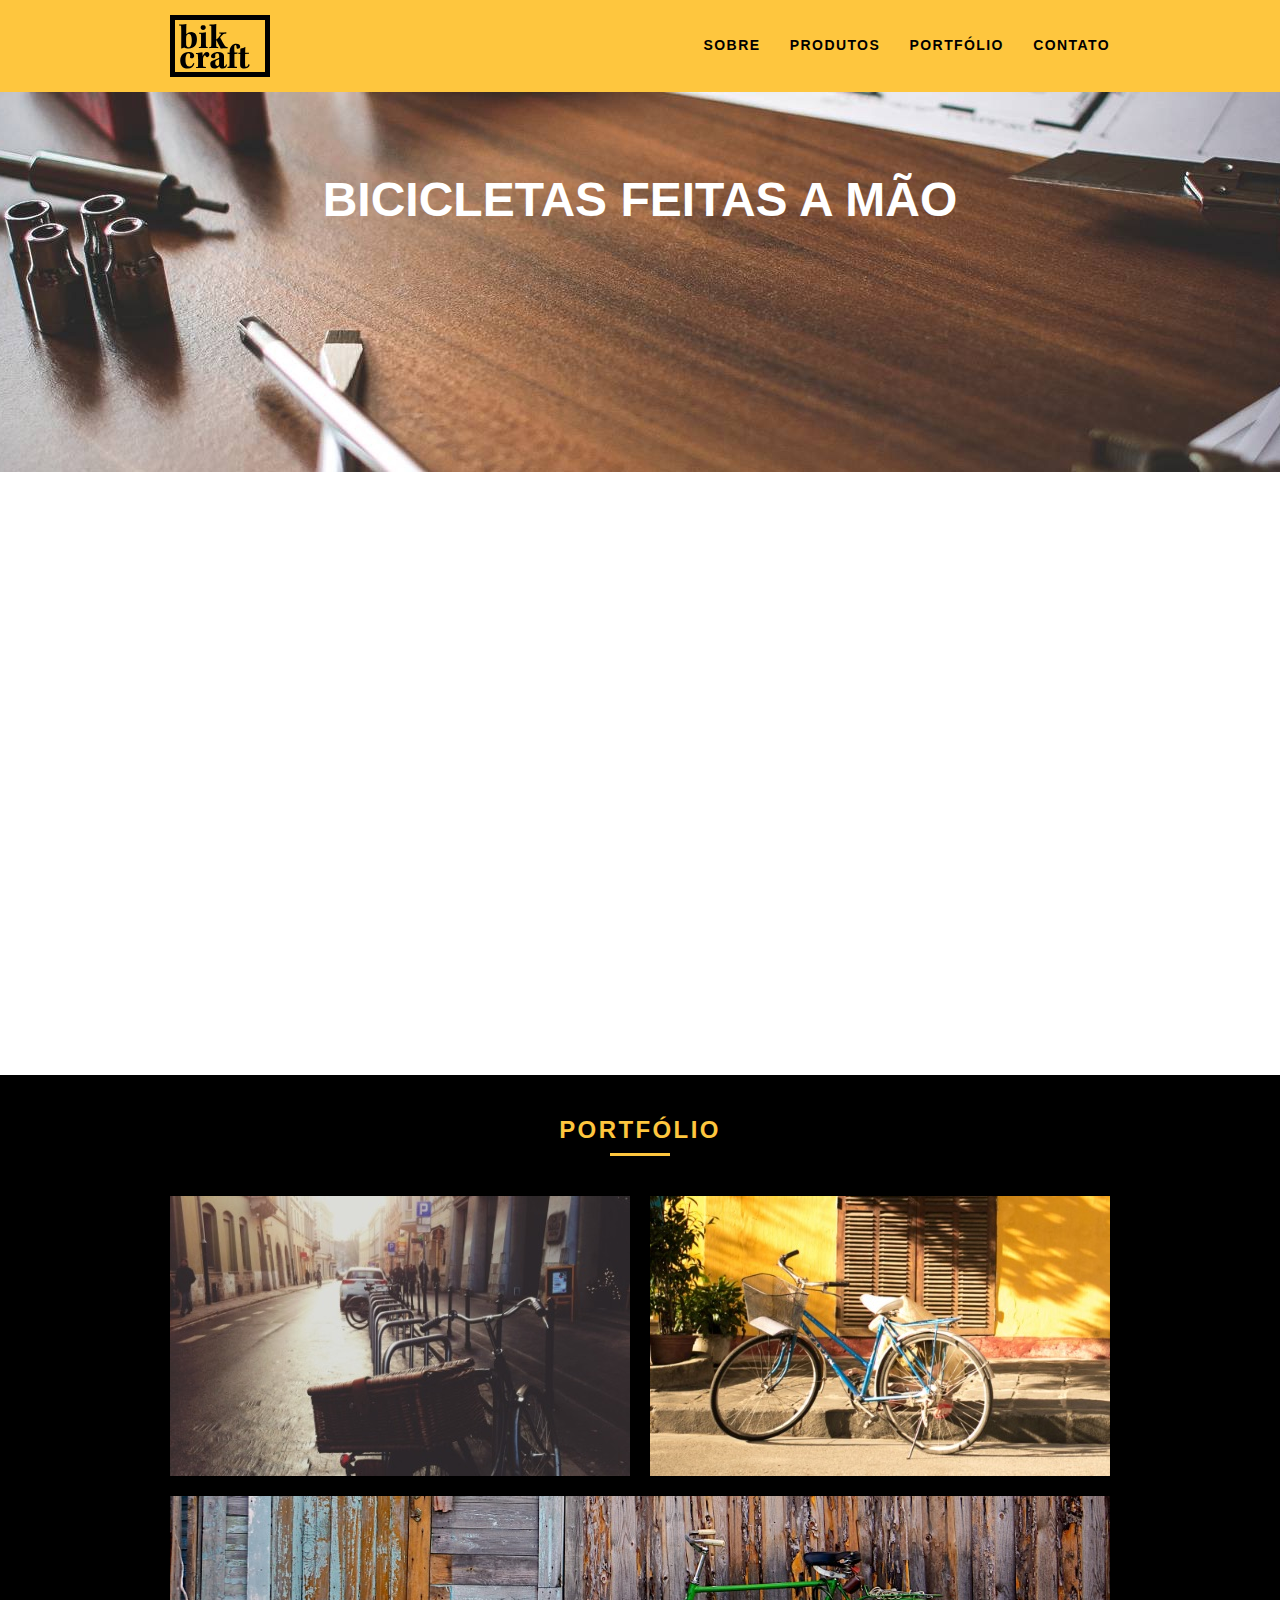
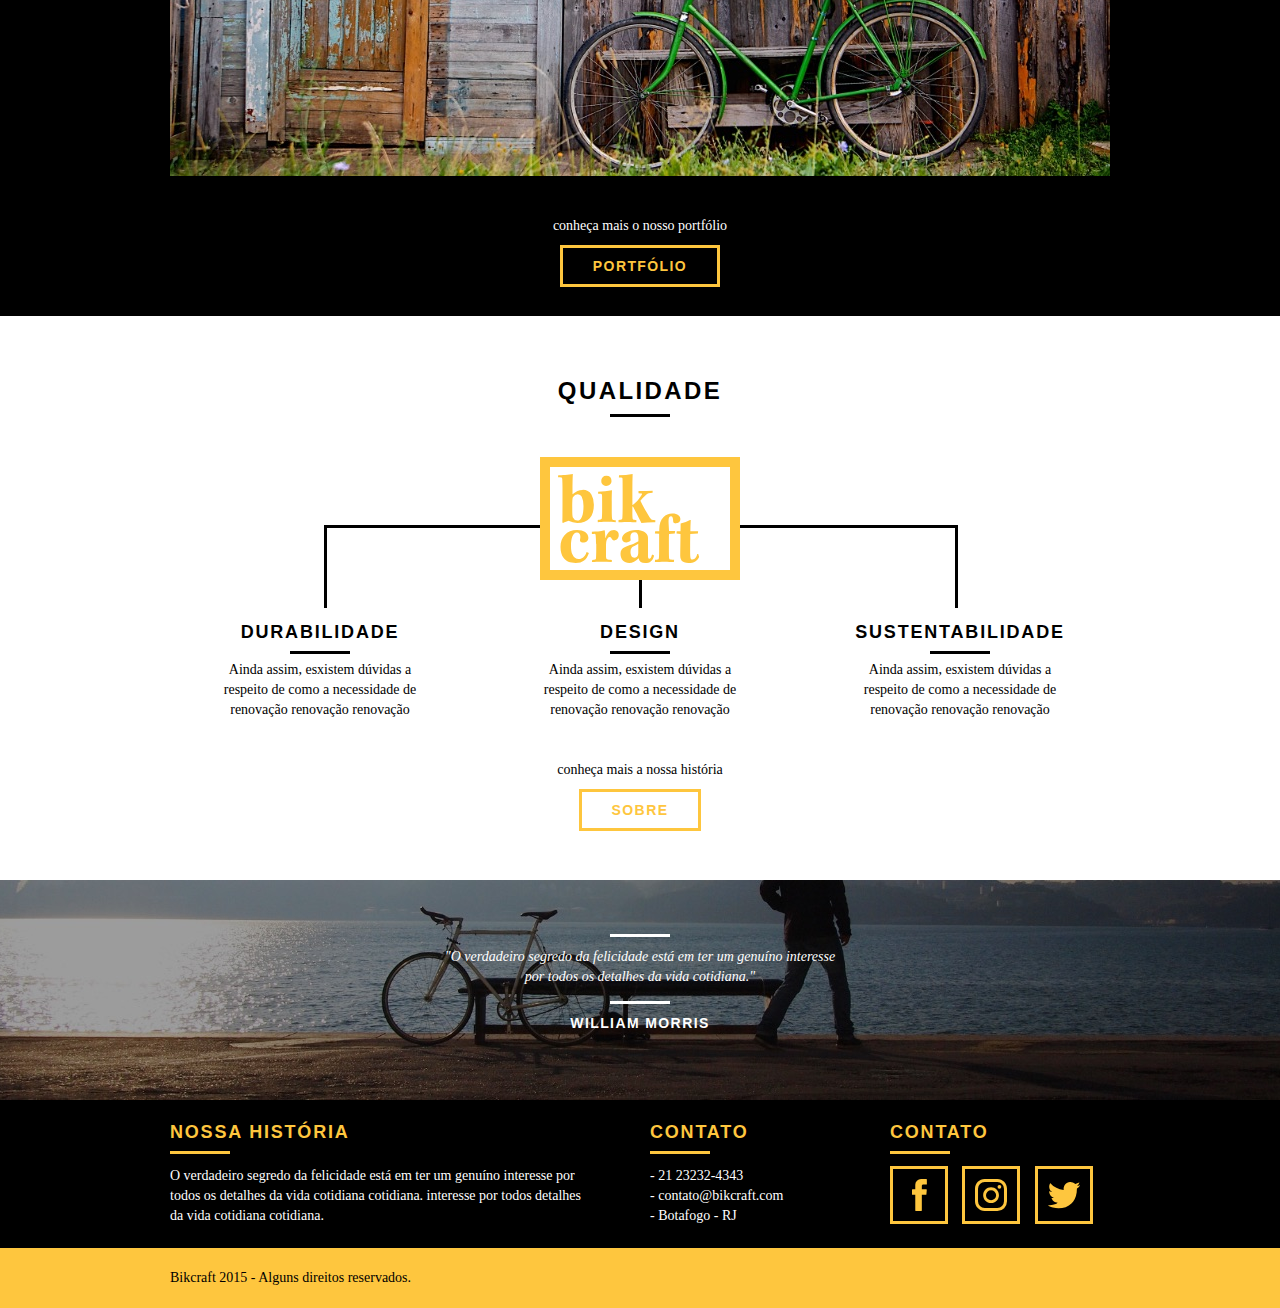
==== commit 6bfc58bd: "Adicionando animações" ====
--- a/index.html
+++ b/index.html
@@ -8,6 +8,10 @@
 		<link rel="stylesheet" href="css/grid.css">
 		<link rel="stylesheet" href="css/style.css">
 		<link rel="stylesheet" href="css/responsivo.css">
+
+		<script>
+			document.documentElement.classList.add("js");
+		</script>
 
 	</head>
 	<body>
@@ -31,16 +35,16 @@
 
 		<section class="introducao">
 			<div class="container">
-				<h1>Bicicletas Feitas a Mão</h1>
-				<blockquote class="quote-externo">
+				<h1 data-anime="400" class="fadeInDown">Bicicletas Feitas a Mão</h1>
+				<blockquote data-anime="800" class="fadeInDown quote-externo">
 					<p>"Não tenha nada em sua casa que você não considere útil ou acredite ser bonito"</p>
 					<cite>WILLIAM MORRIS</cite>
 				</blockquote>
-				<a href="produtos.html" class="btn">Orçamento</a>
+				<a data-anime="1200" href="produtos.html" class="btn">Orçamento</a>
 			</div>
 		</section>
 
-		<section class="produtos container">
+		<section class="produtos container fadeInDown" data-anime="1600">
 			<h2  class="subtitulo">Produtos</h2>
 			<ul class="produtos_lista">
 
@@ -156,5 +160,8 @@
 				</div>
 			</div>
 		</footer>
+
+		<script src="./js/simple-anime.js"></script>
+		<script src="./js/script.js"></script>
 	</body>
 </html>--- a/css/style.css
+++ b/css/style.css
@@ -383,4 +383,56 @@
     width: 100%;
     padding: 20px 0;
     background: #fec63e;
-}+}
+
+.js [data-slide] {
+    position: relative;
+  }
+.js [data-slide] > * {
+    position: absolute;
+    top: 0px;
+    opacity: 0;
+  }
+.js [data-slide] > .active {
+    position: relative;
+    opacity: 1;
+    transition: opacity 500ms;
+    z-index: 1;
+  }
+
+.js [data-slide-nav]{
+      display: block;
+      text-align: center;
+      margin-top: 20px;
+  }
+
+.js [data-slide-nav] button{
+      display: inline-block;
+      width: 12px;
+      height: 12px;
+      margin: 4px;
+      border: none;
+      padding: 0px;
+      border-radius: 6px;
+      text-indent: -99px;
+      overflow: hidden;
+      background: #1d1d1d;
+  }
+
+.js [data-slide-nav] button.active{
+    background: #fec63e;
+}
+
+.js [data-anime] {
+	opacity: 0;
+}
+
+.js .fadeInDown {
+	transform: translate3d(0, -20px, 0);
+}
+
+.js .anime {
+	opacity: 1;
+	transform: none;
+	transition: opacity 800ms, transform 800ms;
+}
